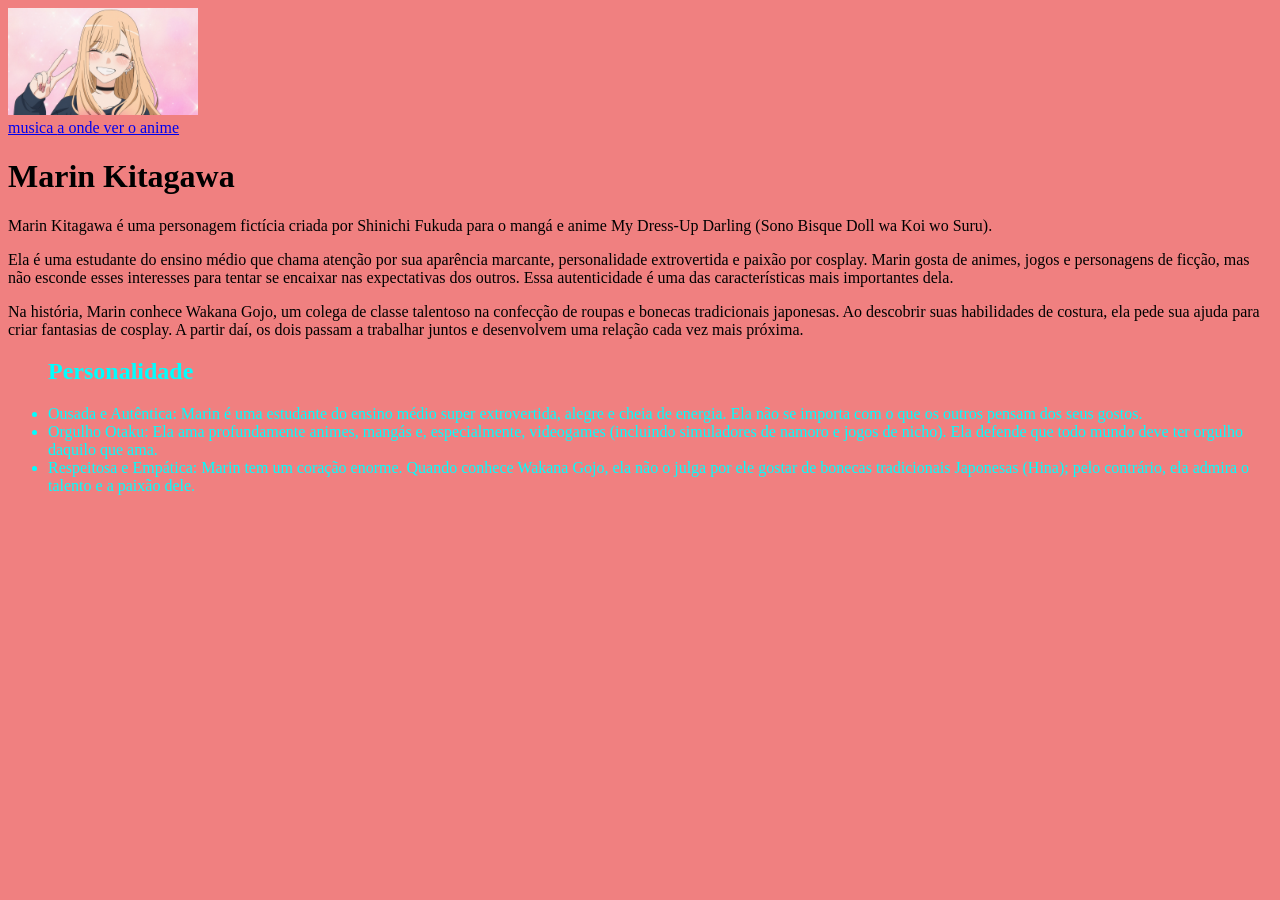
==== index.html @ 00b89a6c "." ====
<!DOCTYPE html>
<html lang="en">
<head>
    <meta charset="UTF-8">
    <meta name="viewport" content="width=device-width, initial-scale=1.0">
    <title>site da minha amiga Marin Kitagawa </title>
<link rel="stylesheet" href="style.css">
</head>
<body>


    <img class="rei" src="fotos legais/bb.png" alt="">
    <header>


<a href="https://youtu.be/ZUkOKz8mlaA?si=PBxMkLzoeHoeuXSu">musica
</a>
        <a href="https://www.crunchyroll.com/pt-br/series/GQWH0M9N8/my-dress-up-darling?srsltid=AfmBOop_6LngMZHNriEydlpNbRwWyHP4b-4cjnPV4S4pTNWD2xngXNqV">a onde ver o anime</a>
    </header>
<h1>Marin Kitagawa</h1>
<p>Marin Kitagawa é uma personagem fictícia criada por Shinichi Fukuda para o mangá e anime My Dress-Up Darling (Sono Bisque Doll wa Koi wo Suru).</p>
<p>Ela é uma estudante do ensino médio que chama atenção por sua aparência marcante, personalidade extrovertida e paixão por cosplay.
Marin gosta de animes, jogos e personagens de ficção, mas não esconde esses interesses para tentar se encaixar nas expectativas dos outros.
Essa autenticidade é uma das características mais importantes dela.</p>
<p>Na história, Marin conhece Wakana Gojo, um colega de classe talentoso na confecção de roupas e bonecas tradicionais japonesas.
 Ao descobrir suas habilidades de costura, ela pede sua ajuda para criar fantasias de cosplay.
A partir daí, os dois passam a trabalhar juntos e desenvolvem uma relação cada vez mais próxima.</p>
<div class="fodo">
<ul>
    <h2>Personalidade</h2>
    <li>Ousada e Autêntica: Marin é uma estudante do ensino médio super extrovertida, alegre e cheia de energia.
        Ela não se importa com o que os outros pensam dos seus gostos.</li>
    <li>Orgulho Otaku: Ela ama profundamente animes, mangás e, especialmente, videogames (incluindo simuladores de namoro e jogos de nicho). 
        Ela defende que todo mundo deve ter orgulho daquilo que ama.</li>
    <li>Respeitosa e Empática: Marin tem um coração enorme. Quando conhece Wakana Gojo, ela não o julga por ele gostar de bonecas tradicionais Japonesas (Hina); 
        pelo contrário, ela admira o talento e a paixão dele.</li>

</ul>
<div>
</body>
</html>
---- style.css ----
body{
    background-color: lightcoral; }
    
.rei{


    width: 15%;
}
.fodo{
text-align: left;
color: aqua;


}
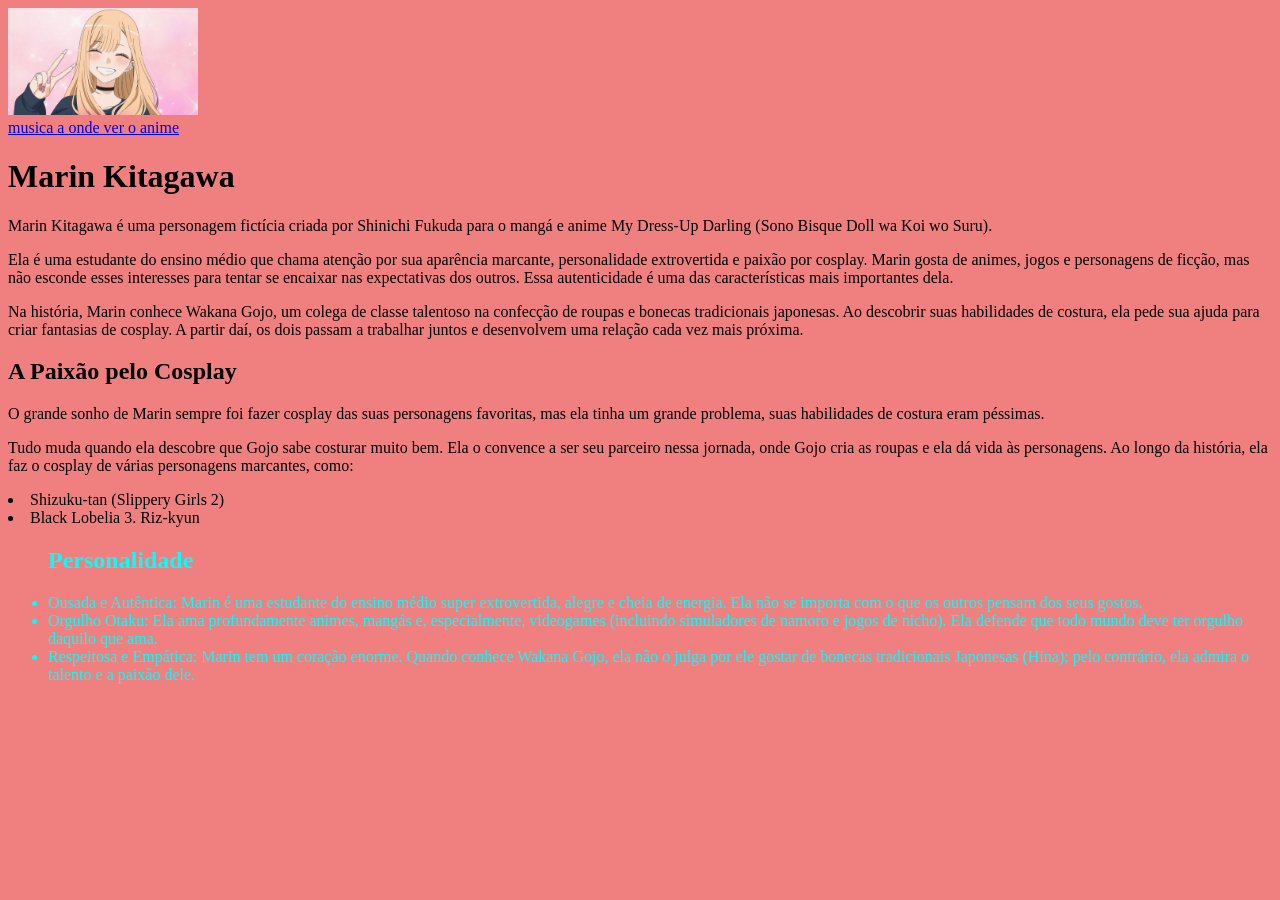
==== commit 93fb3fd2: "." ====
--- a/index.html
+++ b/index.html
@@ -25,7 +25,13 @@
 <p>Na história, Marin conhece Wakana Gojo, um colega de classe talentoso na confecção de roupas e bonecas tradicionais japonesas.
  Ao descobrir suas habilidades de costura, ela pede sua ajuda para criar fantasias de cosplay.
 A partir daí, os dois passam a trabalhar juntos e desenvolvem uma relação cada vez mais próxima.</p>
-<div class="fodo">
+<h2>A Paixão pelo Cosplay</h2>
+<p>O grande sonho de Marin sempre foi fazer cosplay das suas personagens favoritas, mas ela tinha um grande problema, suas habilidades de costura eram péssimas.</p>
+<p>Tudo muda quando ela descobre que Gojo sabe costurar muito bem. Ela o convence a ser seu parceiro nessa jornada, onde Gojo cria as roupas e ela dá vida às personagens.
+     Ao longo da história, ela faz o cosplay de várias personagens marcantes, como:</p>
+     <li>Shizuku-tan (Slippery Girls 2)</li>
+    <li>Black Lobelia 3. Riz-kyun</li>
+     <div class="fodo">
 <ul>
     <h2>Personalidade</h2>
     <li>Ousada e Autêntica: Marin é uma estudante do ensino médio super extrovertida, alegre e cheia de energia.
@@ -34,7 +40,6 @@
         Ela defende que todo mundo deve ter orgulho daquilo que ama.</li>
     <li>Respeitosa e Empática: Marin tem um coração enorme. Quando conhece Wakana Gojo, ela não o julga por ele gostar de bonecas tradicionais Japonesas (Hina); 
         pelo contrário, ela admira o talento e a paixão dele.</li>
-
 </ul>
 <div>
 </body>
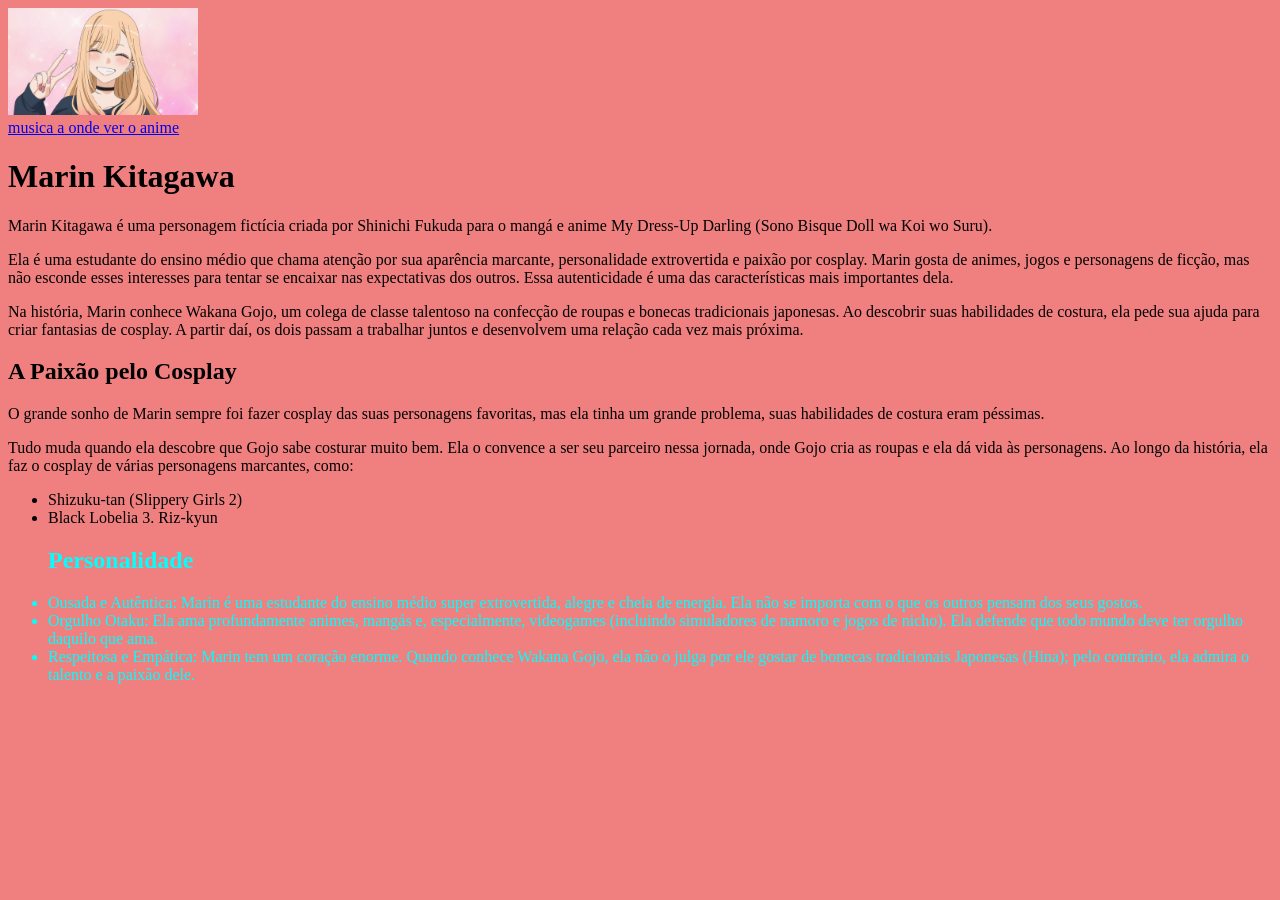
==== commit 1347acd7: "." ====
--- a/index.html
+++ b/index.html
@@ -29,9 +29,12 @@
 <p>O grande sonho de Marin sempre foi fazer cosplay das suas personagens favoritas, mas ela tinha um grande problema, suas habilidades de costura eram péssimas.</p>
 <p>Tudo muda quando ela descobre que Gojo sabe costurar muito bem. Ela o convence a ser seu parceiro nessa jornada, onde Gojo cria as roupas e ela dá vida às personagens.
      Ao longo da história, ela faz o cosplay de várias personagens marcantes, como:</p>
+     <ul>
      <li>Shizuku-tan (Slippery Girls 2)</li>
+   
     <li>Black Lobelia 3. Riz-kyun</li>
-     <div class="fodo">
+    </ul>
+  <div class="fodo">
 <ul>
     <h2>Personalidade</h2>
     <li>Ousada e Autêntica: Marin é uma estudante do ensino médio super extrovertida, alegre e cheia de energia.
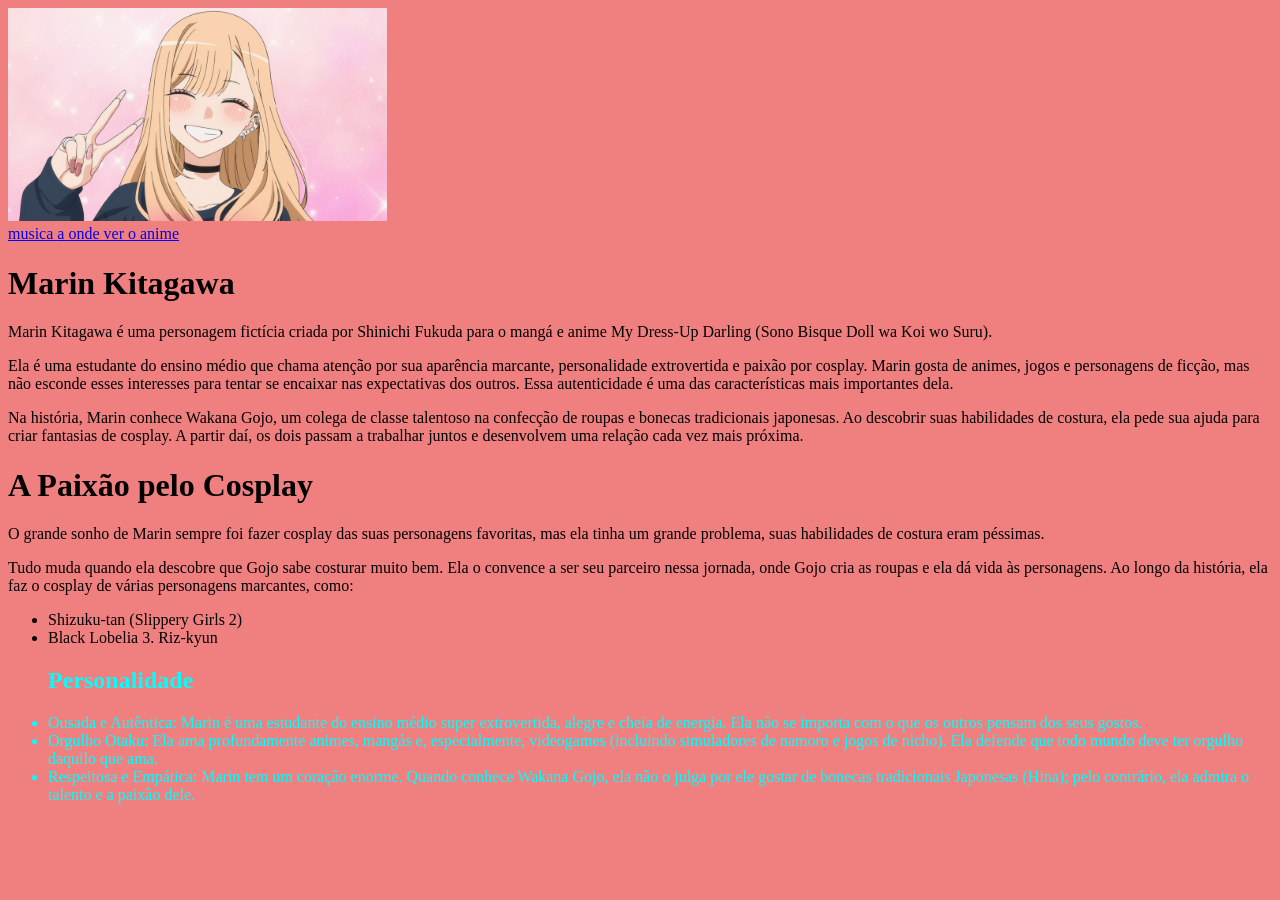
==== commit 2b2c2687: "." ====
--- a/index.html
+++ b/index.html
@@ -13,9 +13,8 @@
     <header>
 
 
-<a href="https://youtu.be/ZUkOKz8mlaA?si=PBxMkLzoeHoeuXSu">musica
-</a>
-        <a href="https://www.crunchyroll.com/pt-br/series/GQWH0M9N8/my-dress-up-darling?srsltid=AfmBOop_6LngMZHNriEydlpNbRwWyHP4b-4cjnPV4S4pTNWD2xngXNqV">a onde ver o anime</a>
+        <a href="https://youtu.be/ZUkOKz8mlaA?si=PBxMkLzoeHoeuXSu"> musica </a>
+        <a href="https://www.crunchyroll.com/pt-br/series/GQWH0M9N8/my-dress-up-darling?srsltid=AfmBOop_6LngMZHNriEydlpNbRwWyHP4b-4cjnPV4S4pTNWD2xngXNqV"> a onde ver o anime </a>
     </header>
 <h1>Marin Kitagawa</h1>
 <p>Marin Kitagawa é uma personagem fictícia criada por Shinichi Fukuda para o mangá e anime My Dress-Up Darling (Sono Bisque Doll wa Koi wo Suru).</p>
@@ -25,7 +24,7 @@
 <p>Na história, Marin conhece Wakana Gojo, um colega de classe talentoso na confecção de roupas e bonecas tradicionais japonesas.
  Ao descobrir suas habilidades de costura, ela pede sua ajuda para criar fantasias de cosplay.
 A partir daí, os dois passam a trabalhar juntos e desenvolvem uma relação cada vez mais próxima.</p>
-<h2>A Paixão pelo Cosplay</h2>
+<h1>A Paixão pelo Cosplay</h1>
 <p>O grande sonho de Marin sempre foi fazer cosplay das suas personagens favoritas, mas ela tinha um grande problema, suas habilidades de costura eram péssimas.</p>
 <p>Tudo muda quando ela descobre que Gojo sabe costurar muito bem. Ela o convence a ser seu parceiro nessa jornada, onde Gojo cria as roupas e ela dá vida às personagens.
      Ao longo da história, ela faz o cosplay de várias personagens marcantes, como:</p>
--- a/style.css
+++ b/style.css
@@ -4,7 +4,7 @@
 .rei{
 
 
-    width: 15%;
+    width: 30%;
 }
 .fodo{
 text-align: left;
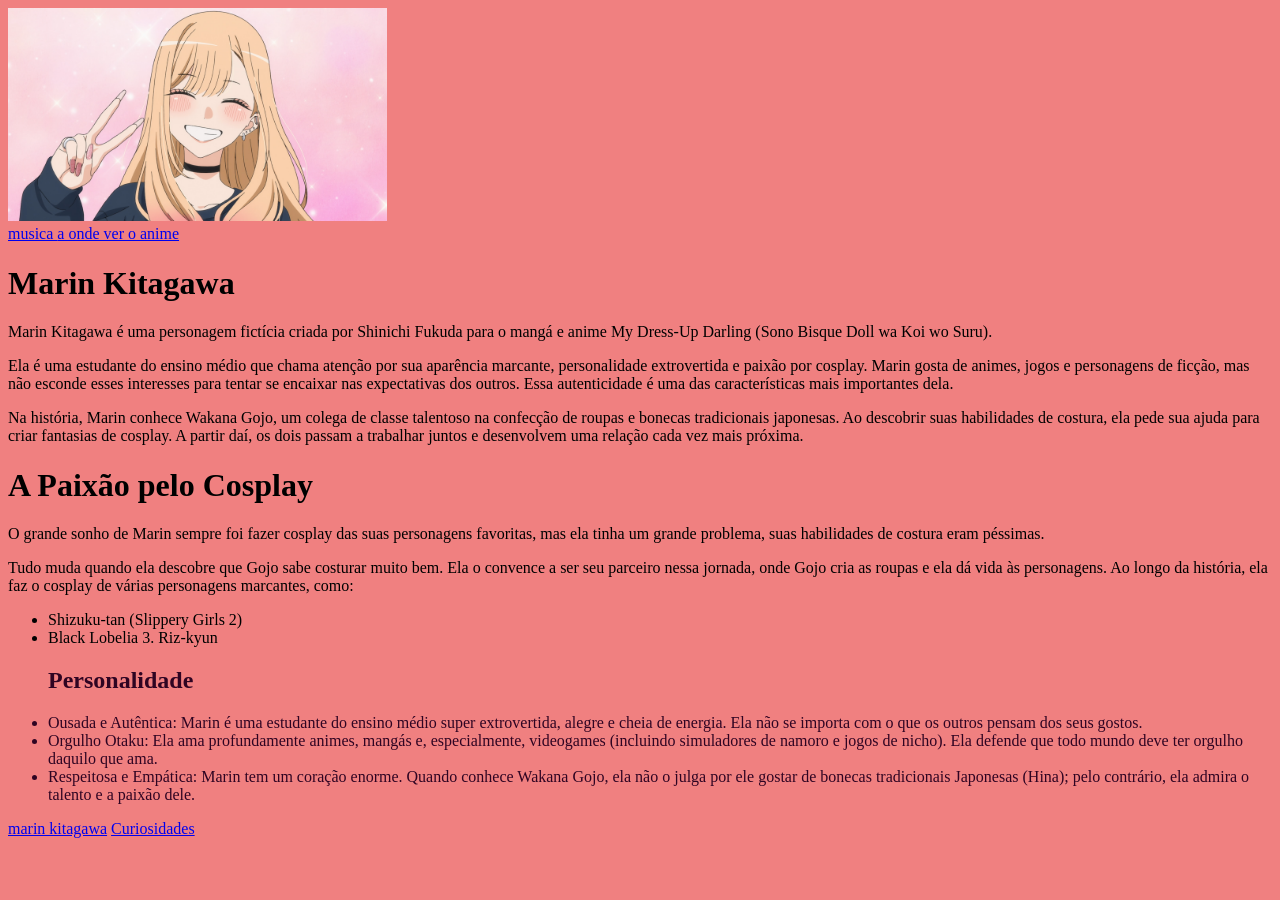
==== commit 6d1c06f6: "." ====
--- a/index.html
+++ b/index.html
@@ -44,5 +44,11 @@
         pelo contrário, ela admira o talento e a paixão dele.</li>
 </ul>
 <div>
+<footer>
+<a href="index.html">marin kitagawa</a>
+<a href="Curiosidades.html">Curiosidades</a>
+
+</footer>
+
 </body>
 </html>
--- a/style.css
+++ b/style.css
@@ -8,7 +8,7 @@
 }
 .fodo{
 text-align: left;
-color: aqua;
+color: rgb(47, 4, 34);
 
 
 }
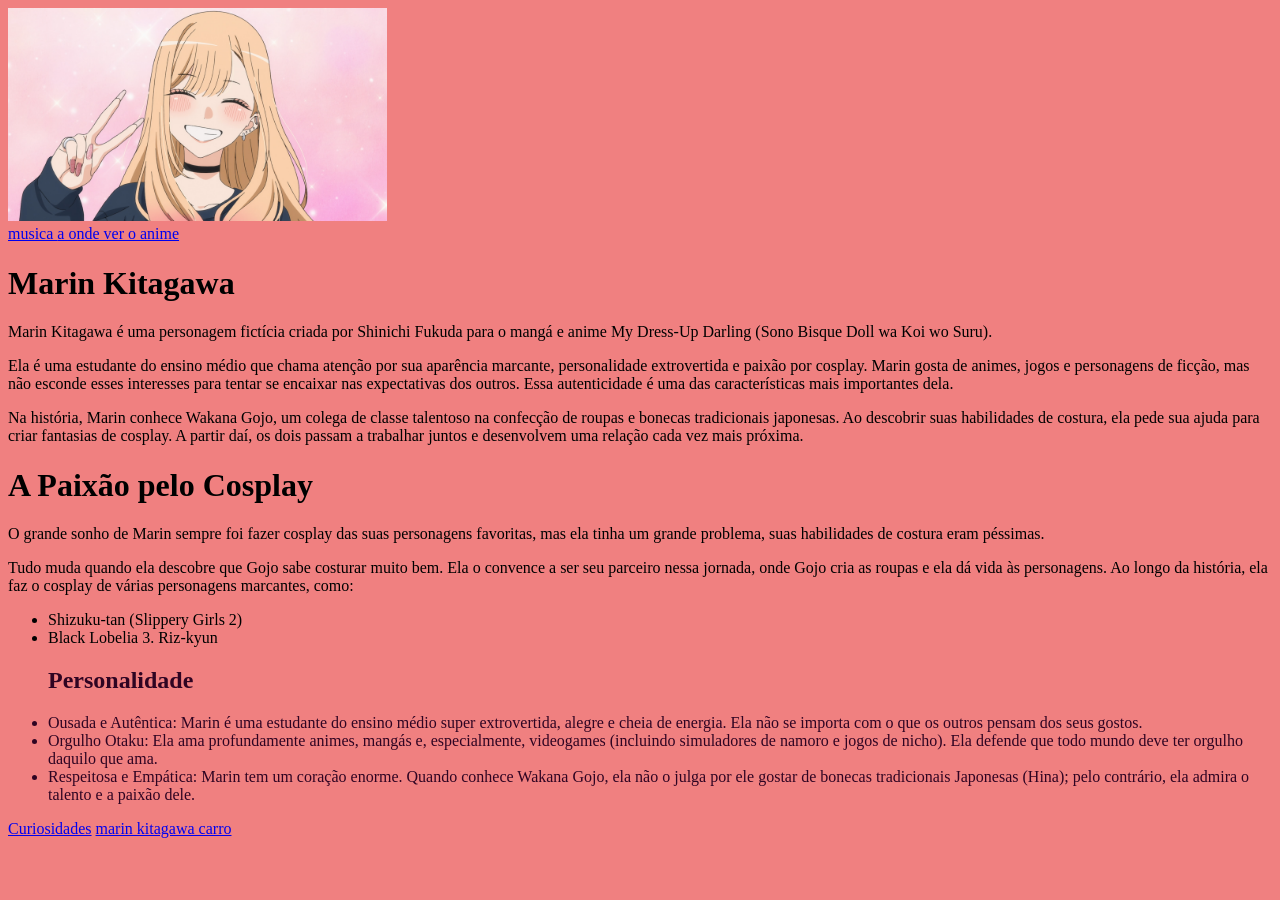
==== commit 71b10ca7: "." ====
--- a/index.html
+++ b/index.html
@@ -45,9 +45,8 @@
 </ul>
 <div>
 <footer>
-<a href="index.html">marin kitagawa</a>
 <a href="Curiosidades.html">Curiosidades</a>
-
+<a href="carro.html">marin kitagawa carro</a>
 </footer>
 
 </body>
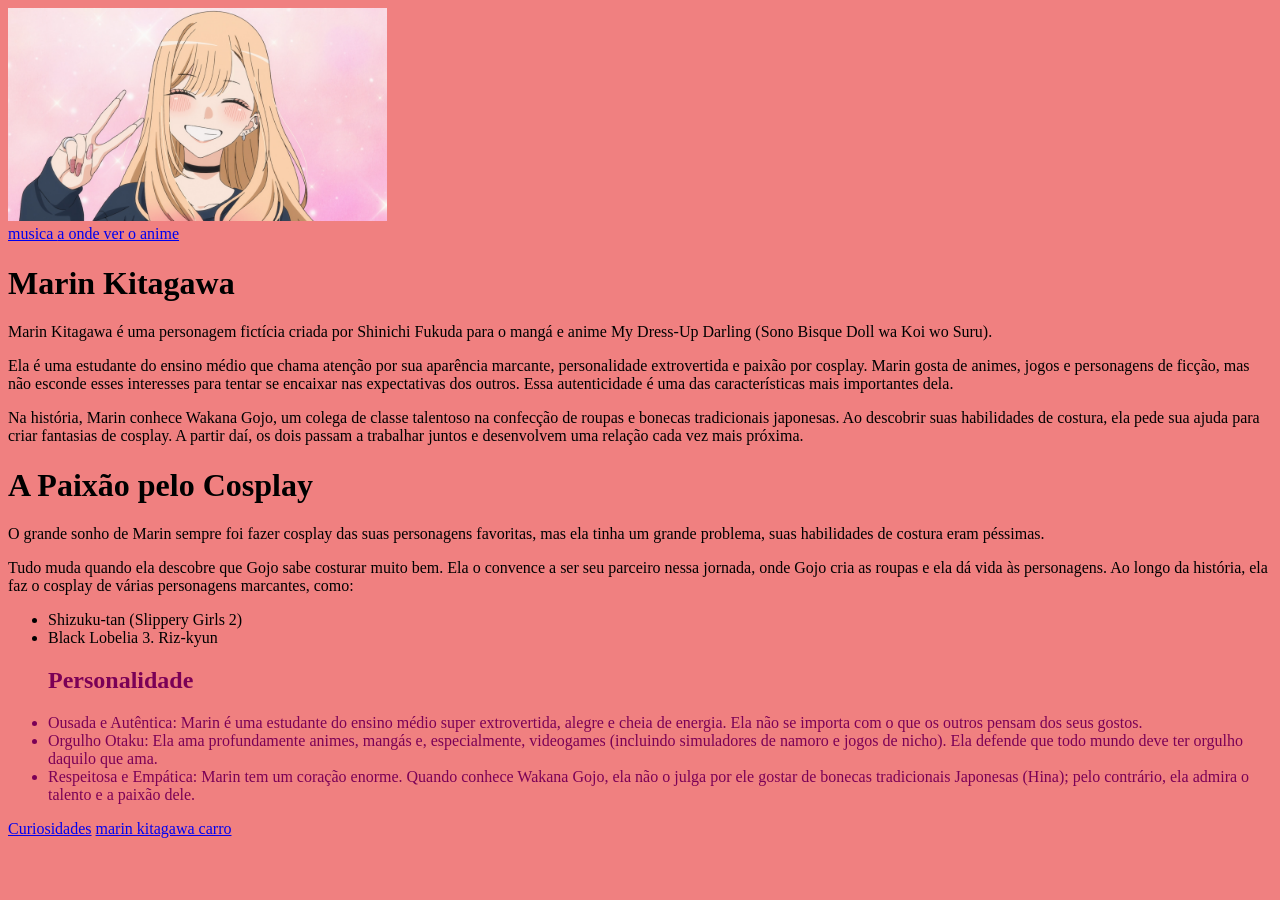
==== commit f8ed25e9: "." ====
--- a/index.html
+++ b/index.html
@@ -13,8 +13,10 @@
     <header>
 
 
-        <a href="https://youtu.be/ZUkOKz8mlaA?si=PBxMkLzoeHoeuXSu"> musica </a>
-        <a href="https://www.crunchyroll.com/pt-br/series/GQWH0M9N8/my-dress-up-darling?srsltid=AfmBOop_6LngMZHNriEydlpNbRwWyHP4b-4cjnPV4S4pTNWD2xngXNqV"> a onde ver o anime </a>
+        <a  class="musica" href="https://youtu.be/ZUkOKz8mlaA?si=PBxMkLzoeHoeuXSu"> musica </a>
+
+
+        <a class="anime" href="https://www.crunchyroll.com/pt-br/series/GQWH0M9N8/my-dress-up-darling?srsltid=AfmBOop_6LngMZHNriEydlpNbRwWyHP4b-4cjnPV4S4pTNWD2xngXNqV"> a onde ver o anime </a>
     </header>
 <h1>Marin Kitagawa</h1>
 <p>Marin Kitagawa é uma personagem fictícia criada por Shinichi Fukuda para o mangá e anime My Dress-Up Darling (Sono Bisque Doll wa Koi wo Suru).</p>
--- a/style.css
+++ b/style.css
@@ -8,7 +8,7 @@
 }
 .fodo{
 text-align: left;
-color: rgb(47, 4, 34);
+color: rgb(123, 0, 86);
 
 
 }
